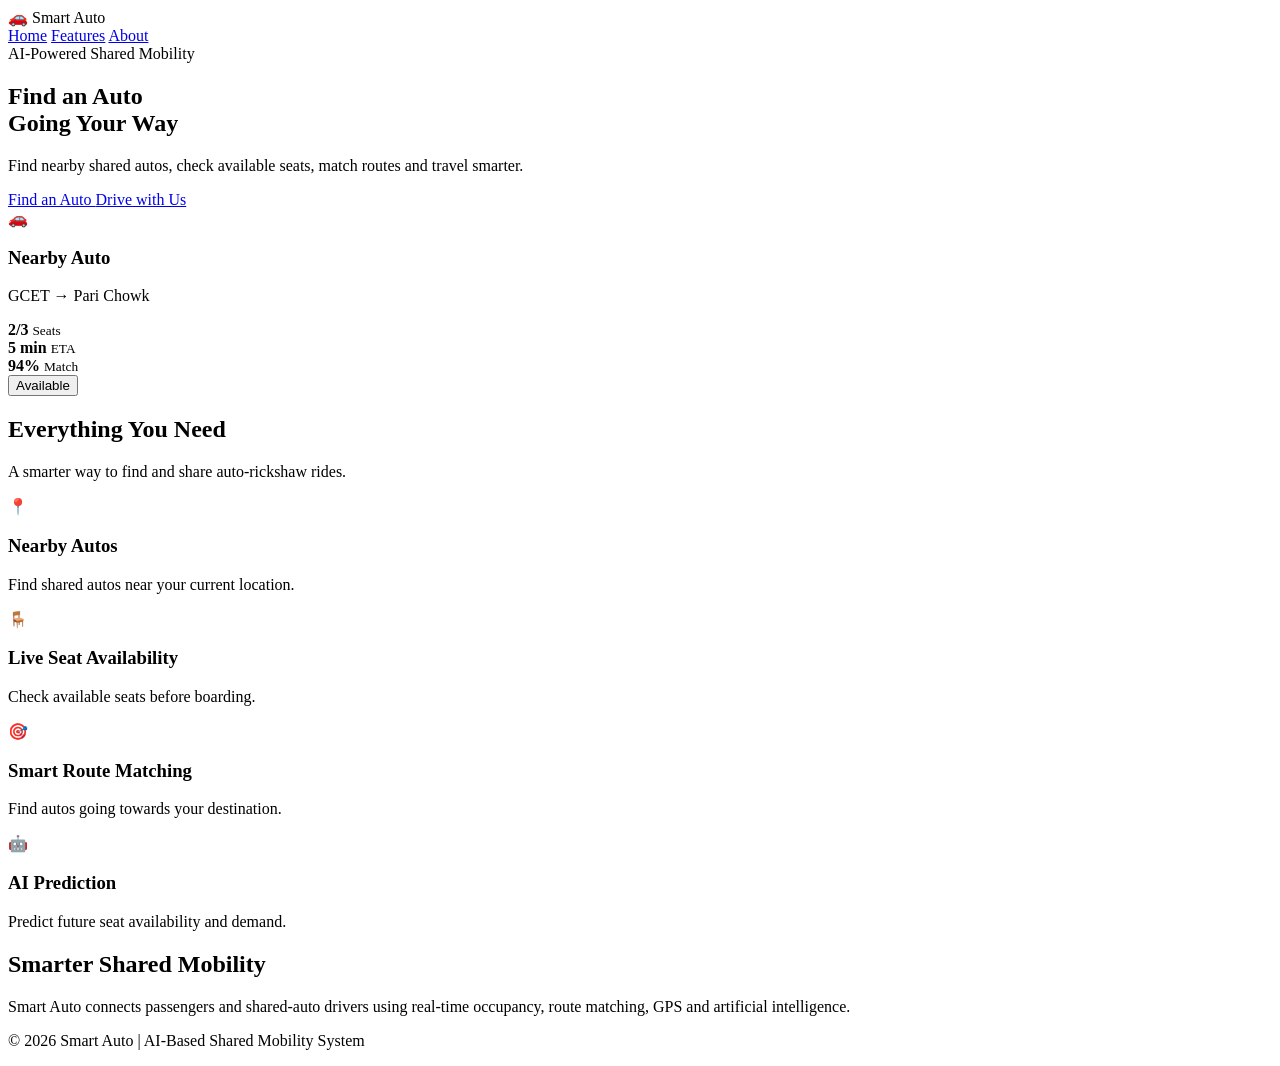
==== templates/index.html @ 1a719658 "Add files via upload" ====
<!DOCTYPE html>
<html lang="en">

<head>
    <meta charset="UTF-8">
    <meta name="viewport" content="width=device-width, initial-scale=1.0">

    <title>Smart Auto | Shared Mobility</title>

    <link rel="stylesheet"
          href="{{ url_for('static', filename='css/style.css') }}">
</head>

<body>

    <!-- Navigation -->
    <nav class="navbar">

        <div class="logo">
            🚗 Smart Auto
        </div>

        <div class="nav-links">
            <a href="#home">Home</a>
            <a href="#features">Features</a>
            <a href="#about">About</a>
        </div>

    </nav>


    <!-- Hero Section -->
    <section class="hero" id="home">

        <div class="hero-content">

            <div class="badge">
                AI-Powered Shared Mobility
            </div>

            <h1>
                Find an Auto<br>
                <span>Going Your Way</span>
            </h1>

            <p>
                Find nearby shared autos, check available seats,
                match routes and travel smarter.
            </p>

            <div class="hero-buttons">

                <a href="/login/passenger"
                   class="btn primary-btn">
                    Find an Auto
                </a>

                <a href="/login/driver"
                   class="btn secondary-btn">
                    Drive with Us
                </a>

            </div>

        </div>


        <div class="hero-card">

            <div class="auto-icon">
                🚗
            </div>

            <h3>Nearby Auto</h3>

            <p class="route">
                GCET → Pari Chowk
            </p>

            <div class="auto-info">

                <div>
                    <strong>2/3</strong>
                    <small>Seats</small>
                </div>

                <div>
                    <strong>5 min</strong>
                    <small>ETA</small>
                </div>

                <div>
                    <strong>94%</strong>
                    <small>Match</small>
                </div>

            </div>

            <button class="demo-btn">
                Available

            </button>

        </div>

    </section>


    <!-- Features -->
    <section class="features" id="features">

        <h2>Everything You Need</h2>

        <p class="section-description">
            A smarter way to find and share auto-rickshaw rides.
        </p>


        <div class="feature-container">

            <div class="feature-card">

                <div class="feature-icon">
                    📍
                </div>

                <h3>Nearby Autos</h3>

                <p>
                    Find shared autos near your current location.
                </p>

            </div>


            <div class="feature-card">

                <div class="feature-icon">
                    🪑
                </div>

                <h3>Live Seat Availability</h3>

                <p>
                    Check available seats before boarding.
                </p>

            </div>


            <div class="feature-card">

                <div class="feature-icon">
                    🎯
                </div>

                <h3>Smart Route Matching</h3>

                <p>
                    Find autos going towards your destination.
                </p>

            </div>


            <div class="feature-card">

                <div class="feature-icon">
                    🤖
                </div>

                <h3>AI Prediction</h3>

                <p>
                    Predict future seat availability and demand.
                </p>

            </div>

        </div>

    </section>


    <!-- About -->
    <section class="about" id="about">

        <div>

            <h2>Smarter Shared Mobility</h2>

            <p>
                Smart Auto connects passengers and shared-auto
                drivers using real-time occupancy, route matching,
                GPS and artificial intelligence.
            </p>

        </div>

    </section>


    <!-- Footer -->
    <footer>

        <p>
            © 2026 Smart Auto | AI-Based Shared Mobility System
        </p>

    </footer>

</body>

</html>
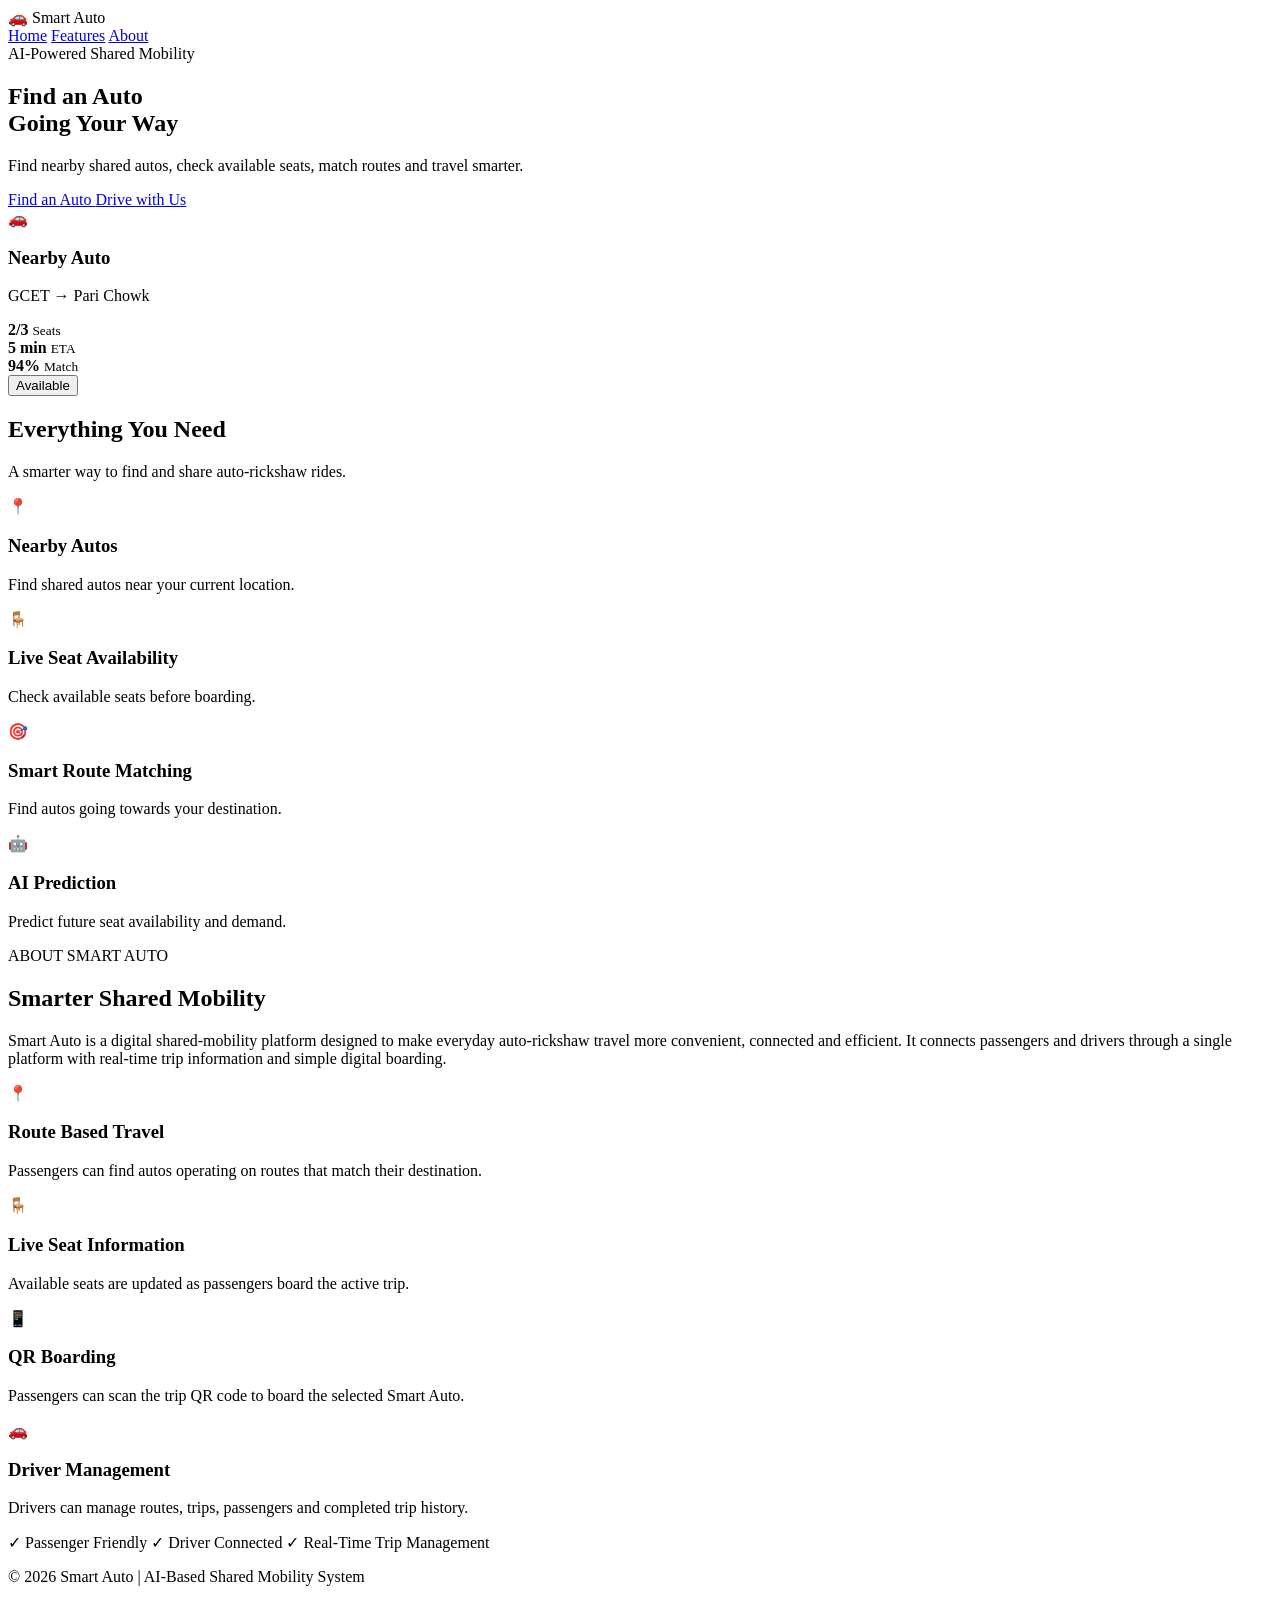
==== commit 92264153: "Update Smart Auto project" ====
--- a/templates/index.html
+++ b/templates/index.html
@@ -183,21 +183,92 @@
 
 
     <!-- About -->
-    <section class="about" id="about">
-
-        <div>
-
-            <h2>Smarter Shared Mobility</h2>
-
-            <p>
-                Smart Auto connects passengers and shared-auto
-                drivers using real-time occupancy, route matching,
-                GPS and artificial intelligence.
-            </p>
-
-        </div>
-
-    </section>
+    <!-- ================= ABOUT ================= -->
+
+<section class="about" id="about">
+
+    <div class="about-box">
+
+        <span class="section-tag">
+            ABOUT SMART AUTO
+        </span>
+
+        <h2>
+            Smarter Shared Mobility
+        </h2>
+
+        <p class="about-description">
+            Smart Auto is a digital shared-mobility platform designed
+            to make everyday auto-rickshaw travel more convenient,
+            connected and efficient. It connects passengers and
+            drivers through a single platform with real-time trip
+            information and simple digital boarding.
+        </p>
+
+
+        <div class="about-details">
+
+            <div class="about-detail">
+                <div class="about-detail-icon">📍</div>
+
+                <h3>Route Based Travel</h3>
+
+                <p>
+                    Passengers can find autos operating on routes
+                    that match their destination.
+                </p>
+            </div>
+
+
+            <div class="about-detail">
+                <div class="about-detail-icon">🪑</div>
+
+                <h3>Live Seat Information</h3>
+
+                <p>
+                    Available seats are updated as passengers
+                    board the active trip.
+                </p>
+            </div>
+
+
+            <div class="about-detail">
+                <div class="about-detail-icon">📱</div>
+
+                <h3>QR Boarding</h3>
+
+                <p>
+                    Passengers can scan the trip QR code to
+                    board the selected Smart Auto.
+                </p>
+            </div>
+
+
+            <div class="about-detail">
+                <div class="about-detail-icon">🚗</div>
+
+                <h3>Driver Management</h3>
+
+                <p>
+                    Drivers can manage routes, trips, passengers
+                    and completed trip history.
+                </p>
+            </div>
+
+        </div>
+
+
+        <div class="about-bottom">
+
+            <span>✓ Passenger Friendly</span>
+            <span>✓ Driver Connected</span>
+            <span>✓ Real-Time Trip Management</span>
+
+        </div>
+
+    </div>
+
+</section>
 
 
     <!-- Footer -->
